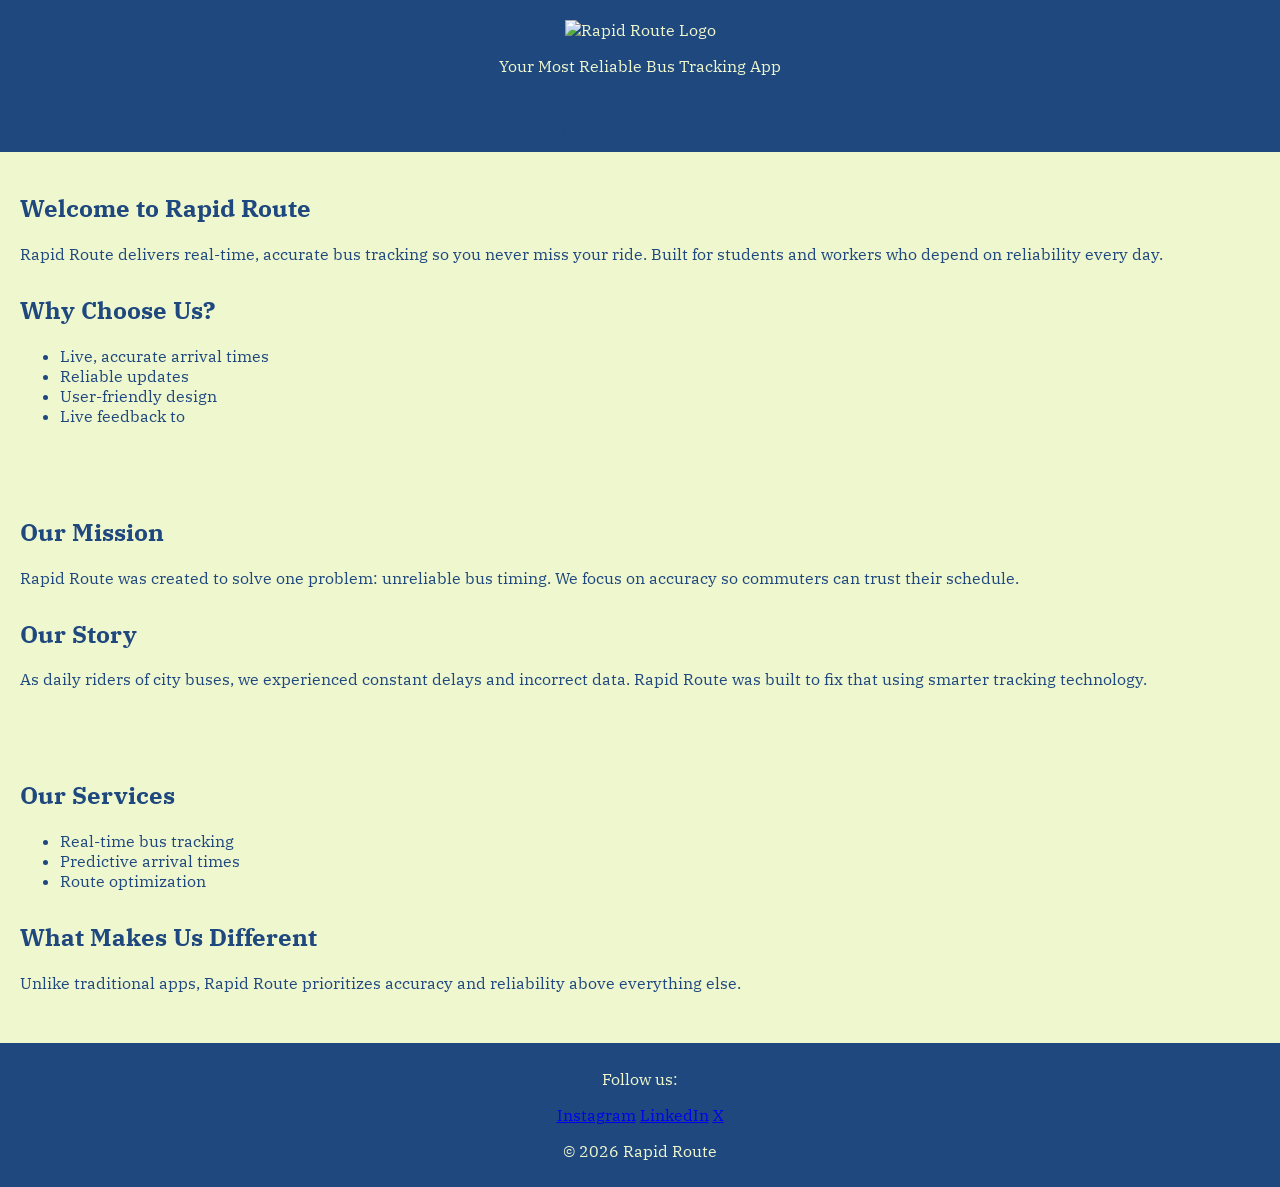
==== index.html @ 5b54cc19 "I have uploaded all my business website others have accessibility to my website" ====
<!DOCTYPE html>
<html lang="en">
<head>
    <meta charset="UTF-8">
    <title>Rapid Route</title>
    <link rel="stylesheet" href="style.css">
</head>

<body>

<header>
    <img src="https://export-download.canva.com/SFNQM/DAHHaSSFNQM/21/0/0001-5211166221033874009.png?X-Amz-Algorithm=AWS4-HMAC-SHA256&X-Amz-Credential=AKIAQYCGKMUH5AO7UJ26%2F20260427%2Fus-east-1%2Fs3%2Faws4_request&X-Amz-Date=20260427T111147Z&X-Amz-Expires=26676&X-Amz-Signature=34f55117c6c494f9edb61af15e57a6b160b7c3104b7dd7e03b34c6e360b24135&X-Amz-SignedHeaders=host&response-content-disposition=attachment%3B%20filename%2A%3DUTF-8%27%27It%2520seems%2520you%2527re%2520looking%2520for%2520help%2520with%2520editing%2520a%2520logo.%2520Unfortunately%252C%2520as%2520a%2520text-based%2520assistant%252C%2520I%2520can%2527t%2520directly%2520edit%2520images%2520or%2520logos.%2520However%252C%2520I%2520can%2520guide%2520you%2520on%2520how%2520to%2520do%2520it%2520using%2520graphic%2520design.png&response-expires=Mon%2C%2027%20Apr%202026%2018%3A36%3A23%20GMT" width="400"  hight="400" alt="Rapid Route Logo">
<p>Your Most Reliable Bus Tracking App</p>
</header>

<nav>
    <a href="index.html">Home</a>
    <a href="about.html">About</a>
    <a href="services.html">Services</a>
    <a href="contact.html">Contact</a>
</nav>

<main>
    <section>
        <h2>Welcome to Rapid Route</h2>
        <p>Rapid Route delivers real-time, accurate bus tracking so you never miss your ride. Built for students and workers who depend on reliability every day.</p>
    </section>

    <section>
        <h2>Why Choose Us?</h2>
        <ul>
            <li>Live, accurate arrival times</li>
            <li>Reliable updates</li>
            <li>User-friendly design
                <li>Live feedback to</li>
            </li>
        </ul>
    </section>
</main>
<main>
    <section>
        <h2>Our Mission</h2>
        <p>Rapid Route was created to solve one problem: unreliable bus timing. We focus on accuracy so commuters can trust their schedule.</p>
    </section>

    <section>
        <h2>Our Story</h2>
        <p>As daily riders of city buses, we experienced constant delays and incorrect data. Rapid Route was built to fix that using smarter tracking technology.</p>
    </section>
</main>

<main>
    <section>
        <h2>Our Services</h2>
        <ul>
            <li>Real-time bus tracking</li>
            <li>Predictive arrival times</li>
            <li>Route optimization</li>
        </ul>
    </section>

    <section>
        <h2>What Makes Us Different</h2>
        <p>Unlike traditional apps, Rapid Route prioritizes accuracy and reliability above everything else.</p>
    </section>
</main>
<footer>
    <p>Follow us:</p>
    <a href="#">Instagram</a>
    <a href="#">LinkedIn</a>
    <a href="#">X</a>
    <p>© 2026 Rapid Route</p>
</footer>

</body>
</html>
---- style.css ----
@import url('https://fonts.googleapis.com/css2?family=IBM+Plex+Serif&display=swap');

body {
    margin: 0;
    font-family: 'IBM Plex Serif', serif;
    background-color: #EFF7CF;
    color: #1F487E;
}

header {
    background-color: #1F487E;
    color: #EFF7CF;
    text-align: center;
    padding: 20px;
}

.logo {
    width: 120px;
    display: block;
    margin: 0 auto;
}

nav {
    background-color: #1F487E;
    text-align: center;
    padding: 10px;
}

nav a {
    margin: 0 15px;
    text-decoration: none;
    color: #1F487E;
    font-weight: bold;
}

main {
    padding: 20px;
}

section {
    margin-bottom: 30px;
}

button {
    background-color: #1F487E;
    color: #EFF7CF;
    border: none;
    padding: 10px 15px;
    cursor: pointer;
}

footer {
    background-color: #1F487E;
    color: #EFF7CF;
    text-align: center;
    padding: 10px;
}
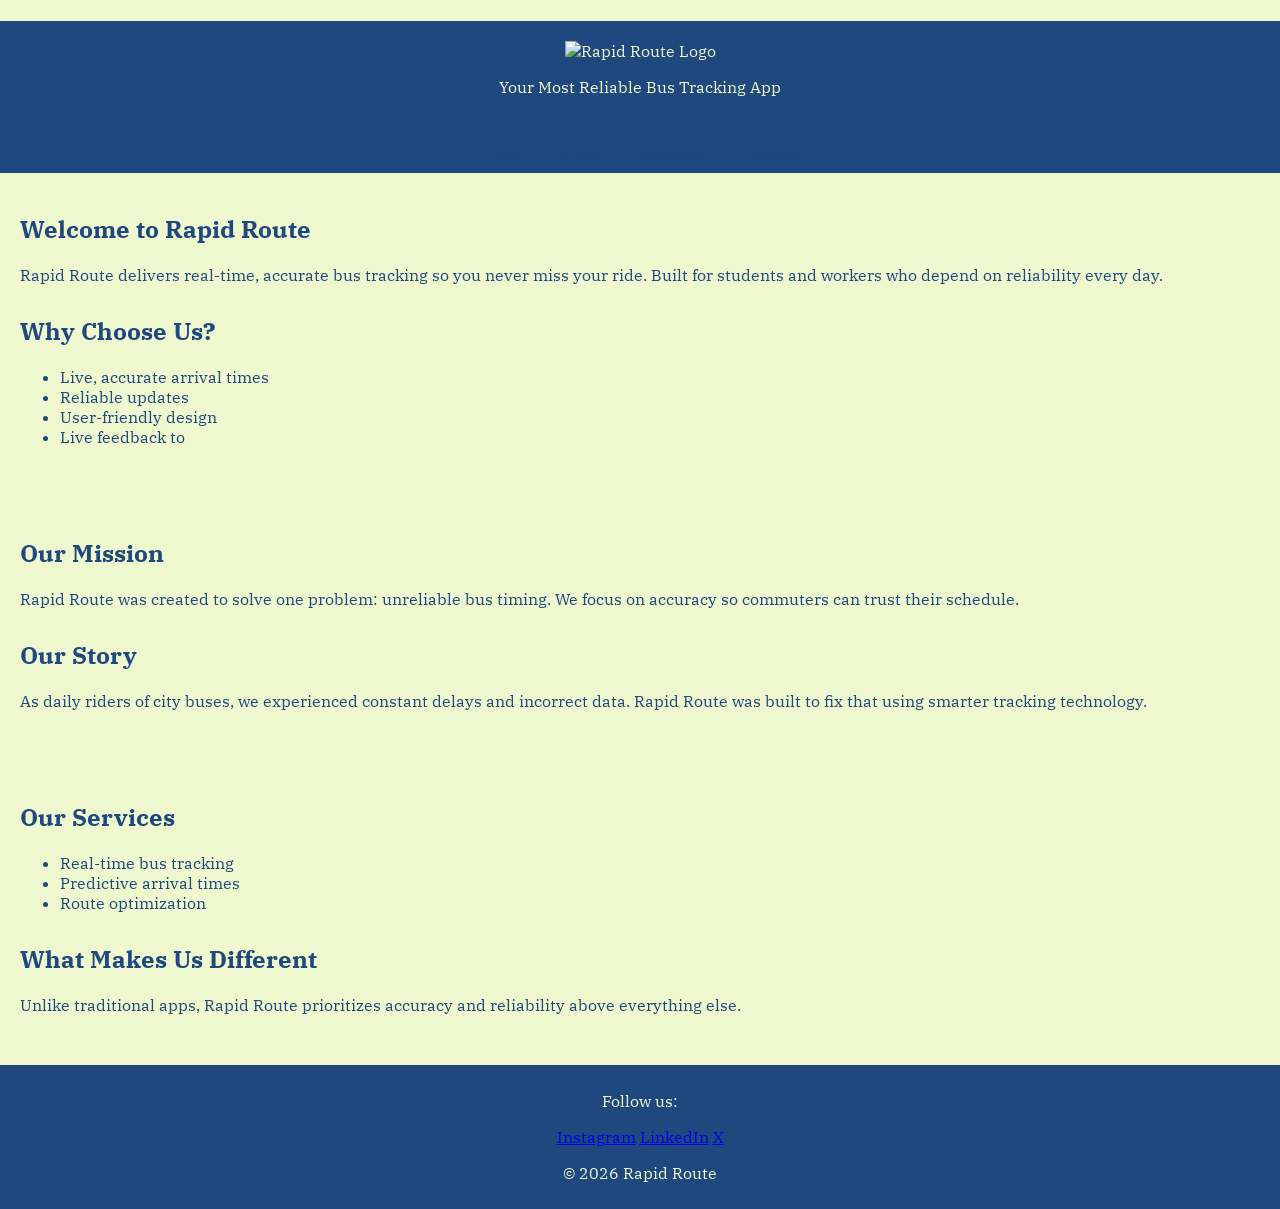
==== commit fd368822: "Fixed nav links, added missing About section content, updated footer and just correct any mistakes." ====
--- a/index.html
+++ b/index.html
@@ -5,7 +5,7 @@
     <title>Rapid Route</title>
     <link rel="stylesheet" href="style.css">
 </head>
-
+<h1></h1>
 <body>
 
 <header>
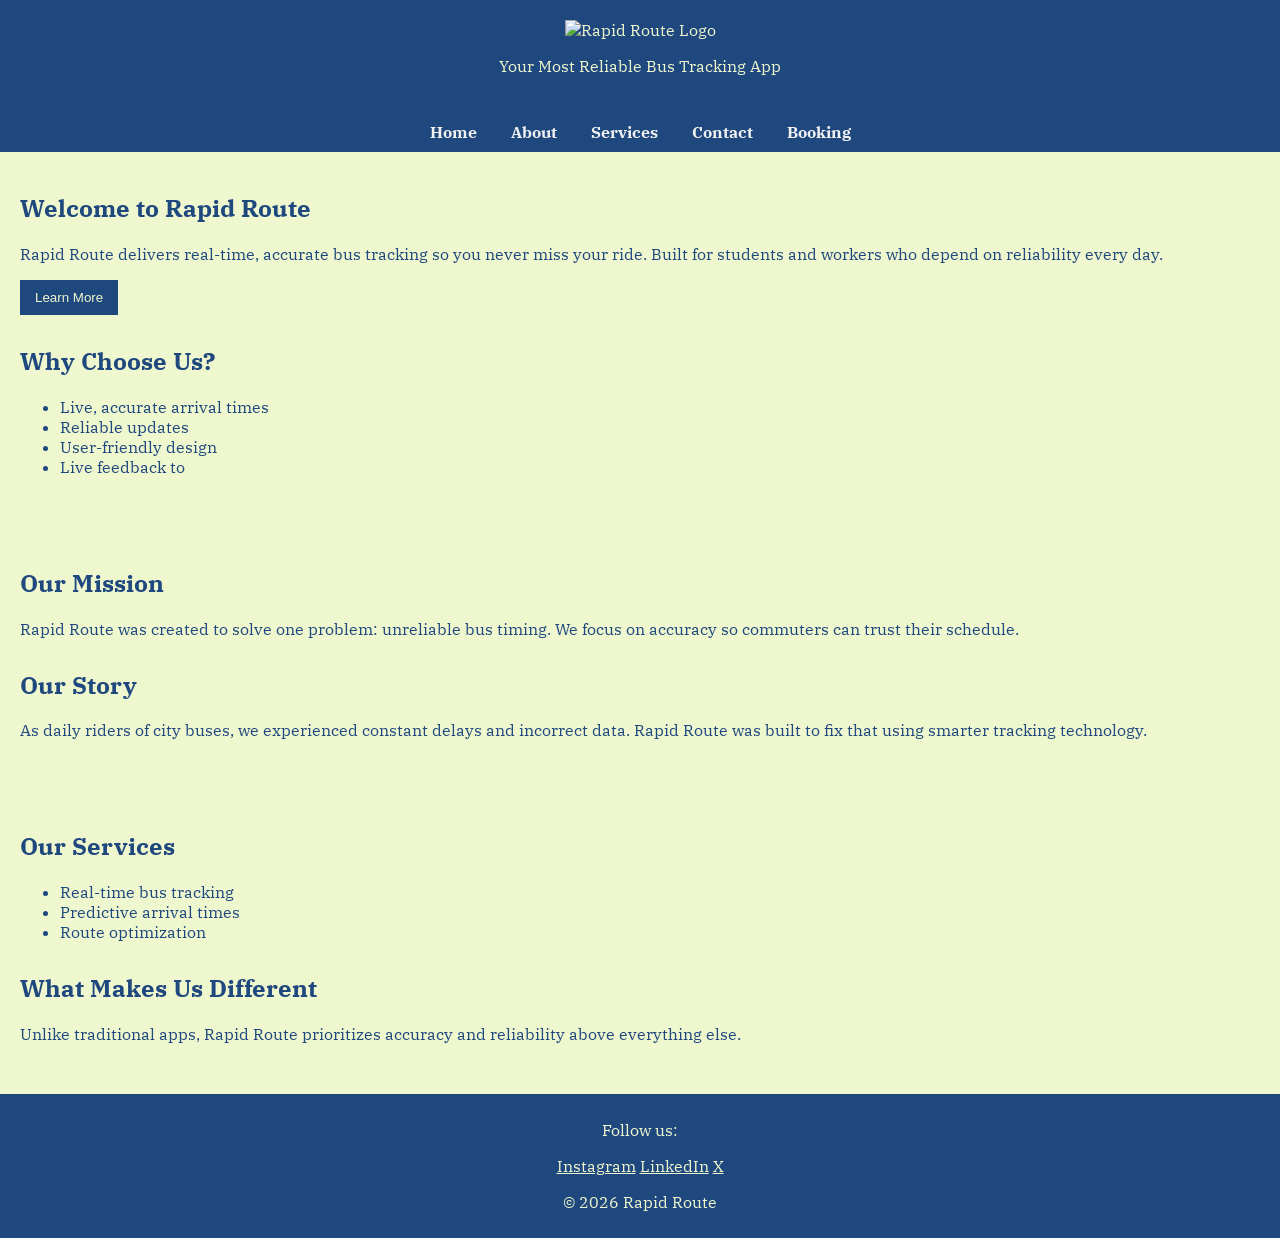
==== commit 1eaf95f1: "smth" ====
--- a/index.html
+++ b/index.html
@@ -4,13 +4,14 @@
     <meta charset="UTF-8">
     <title>Rapid Route</title>
     <link rel="stylesheet" href="style.css">
+    <script src="script.js" defer></script>
 </head>
-<h1></h1>
 <body>
 
 <header>
-    <img src="https://export-download.canva.com/SFNQM/DAHHaSSFNQM/21/0/0001-5211166221033874009.png?X-Amz-Algorithm=AWS4-HMAC-SHA256&X-Amz-Credential=AKIAQYCGKMUH5AO7UJ26%2F20260427%2Fus-east-1%2Fs3%2Faws4_request&X-Amz-Date=20260427T111147Z&X-Amz-Expires=26676&X-Amz-Signature=34f55117c6c494f9edb61af15e57a6b160b7c3104b7dd7e03b34c6e360b24135&X-Amz-SignedHeaders=host&response-content-disposition=attachment%3B%20filename%2A%3DUTF-8%27%27It%2520seems%2520you%2527re%2520looking%2520for%2520help%2520with%2520editing%2520a%2520logo.%2520Unfortunately%252C%2520as%2520a%2520text-based%2520assistant%252C%2520I%2520can%2527t%2520directly%2520edit%2520images%2520or%2520logos.%2520However%252C%2520I%2520can%2520guide%2520you%2520on%2520how%2520to%2520do%2520it%2520using%2520graphic%2520design.png&response-expires=Mon%2C%2027%20Apr%202026%2018%3A36%3A23%20GMT" width="400"  hight="400" alt="Rapid Route Logo">
-<p>Your Most Reliable Bus Tracking App</p>
+    <img src="logo.png" width="400" height="400" alt="Rapid Route Logo">
+    <p>Your Most Reliable Bus Tracking App</p>
+    
 </header>
 
 <nav>
@@ -18,12 +19,15 @@
     <a href="about.html">About</a>
     <a href="services.html">Services</a>
     <a href="contact.html">Contact</a>
+    <a class="nav-link" href="business.html">Booking</a>
+</li>
 </nav>
 
 <main>
     <section>
-        <h2>Welcome to Rapid Route</h2>
+       <h2 id="welcomeMsg">Welcome to Rapid Route</h2>
         <p>Rapid Route delivers real-time, accurate bus tracking so you never miss your ride. Built for students and workers who depend on reliability every day.</p>
+        <button id="missionBtn">Learn More</button>
     </section>
 
     <section>
--- a/style.css
+++ b/style.css
@@ -24,12 +24,13 @@
     background-color: #1F487E;
     text-align: center;
     padding: 10px;
+    
 }
 
 nav a {
     margin: 0 15px;
     text-decoration: none;
-    color: #1F487E;
+    color: rgb(241, 241, 242);
     font-weight: bold;
 }
 
@@ -54,6 +55,58 @@
     color: #EFF7CF;
     text-align: center;
     padding: 10px;
+    body {
+    background-color: #1F487E;
+    color: #EFF7CF;
+    text-align: center;
+    padding: 20px;
+}
+
+header,
+footer,
+section,
+.card,
+.accordion-item {
+    background-color: #1F487E !important;
+    color: #EFF7CF !important;
+}
+
+.navbar {
+    background-color: #16355d !important;
+}
+
+.card {
+    border: 2px solid #EFF7CF;
+}
+
+.card .btn {
+    background-color: #EFF7CF;
+    color: #1F487E;
+    border: none;
+}
+
+.card .btn:hover {
+    background-color: #dfeab7;
+}
+
+a {
+    color: #EFF7CF;
+}
+
+.accordion-button {
+    background-color: #1F487E;
+    color: #EFF7CF;
+}
+
+.accordion-button:not(.collapsed) {
+    background-color: #16355d;
+    color: #EFF7CF;
+}
+
+.accordion-body {
+    background-color: #1F487E;
+    color: #EFF7CF;
+}
 }
 
 
